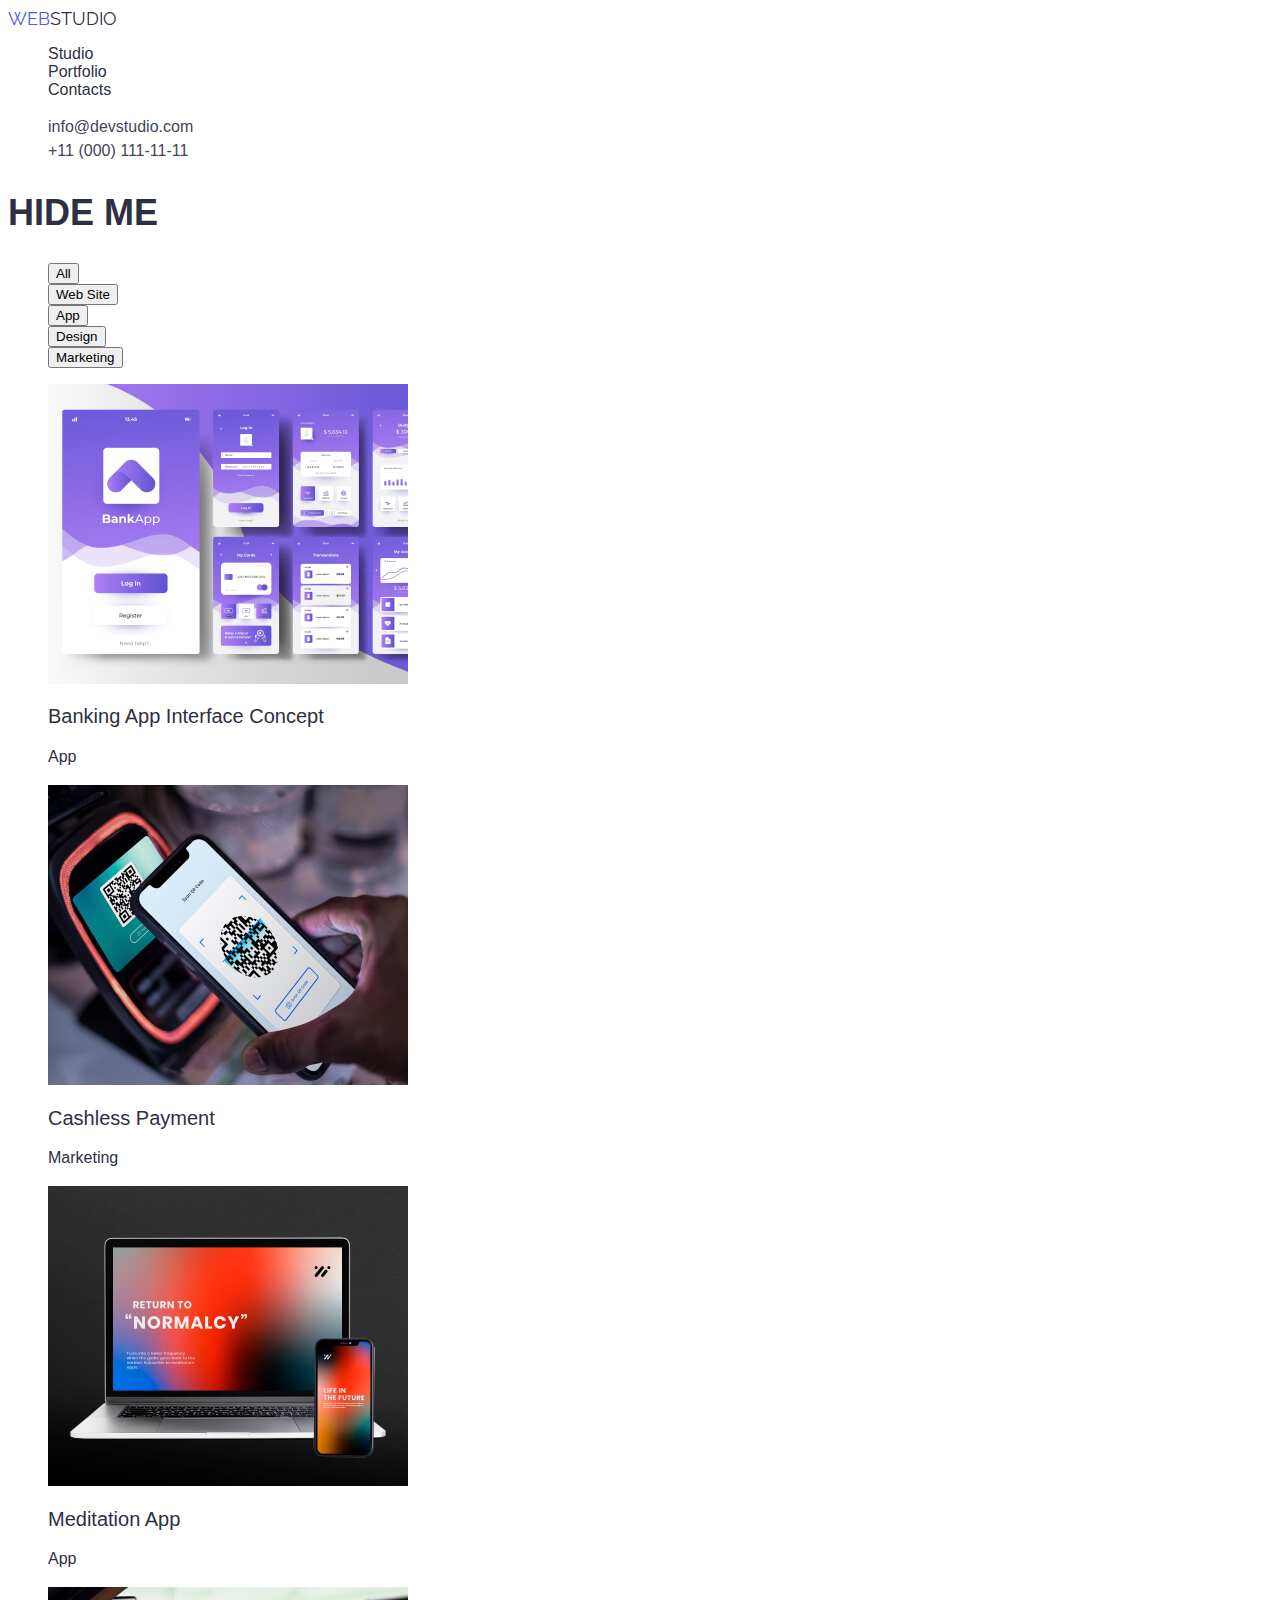
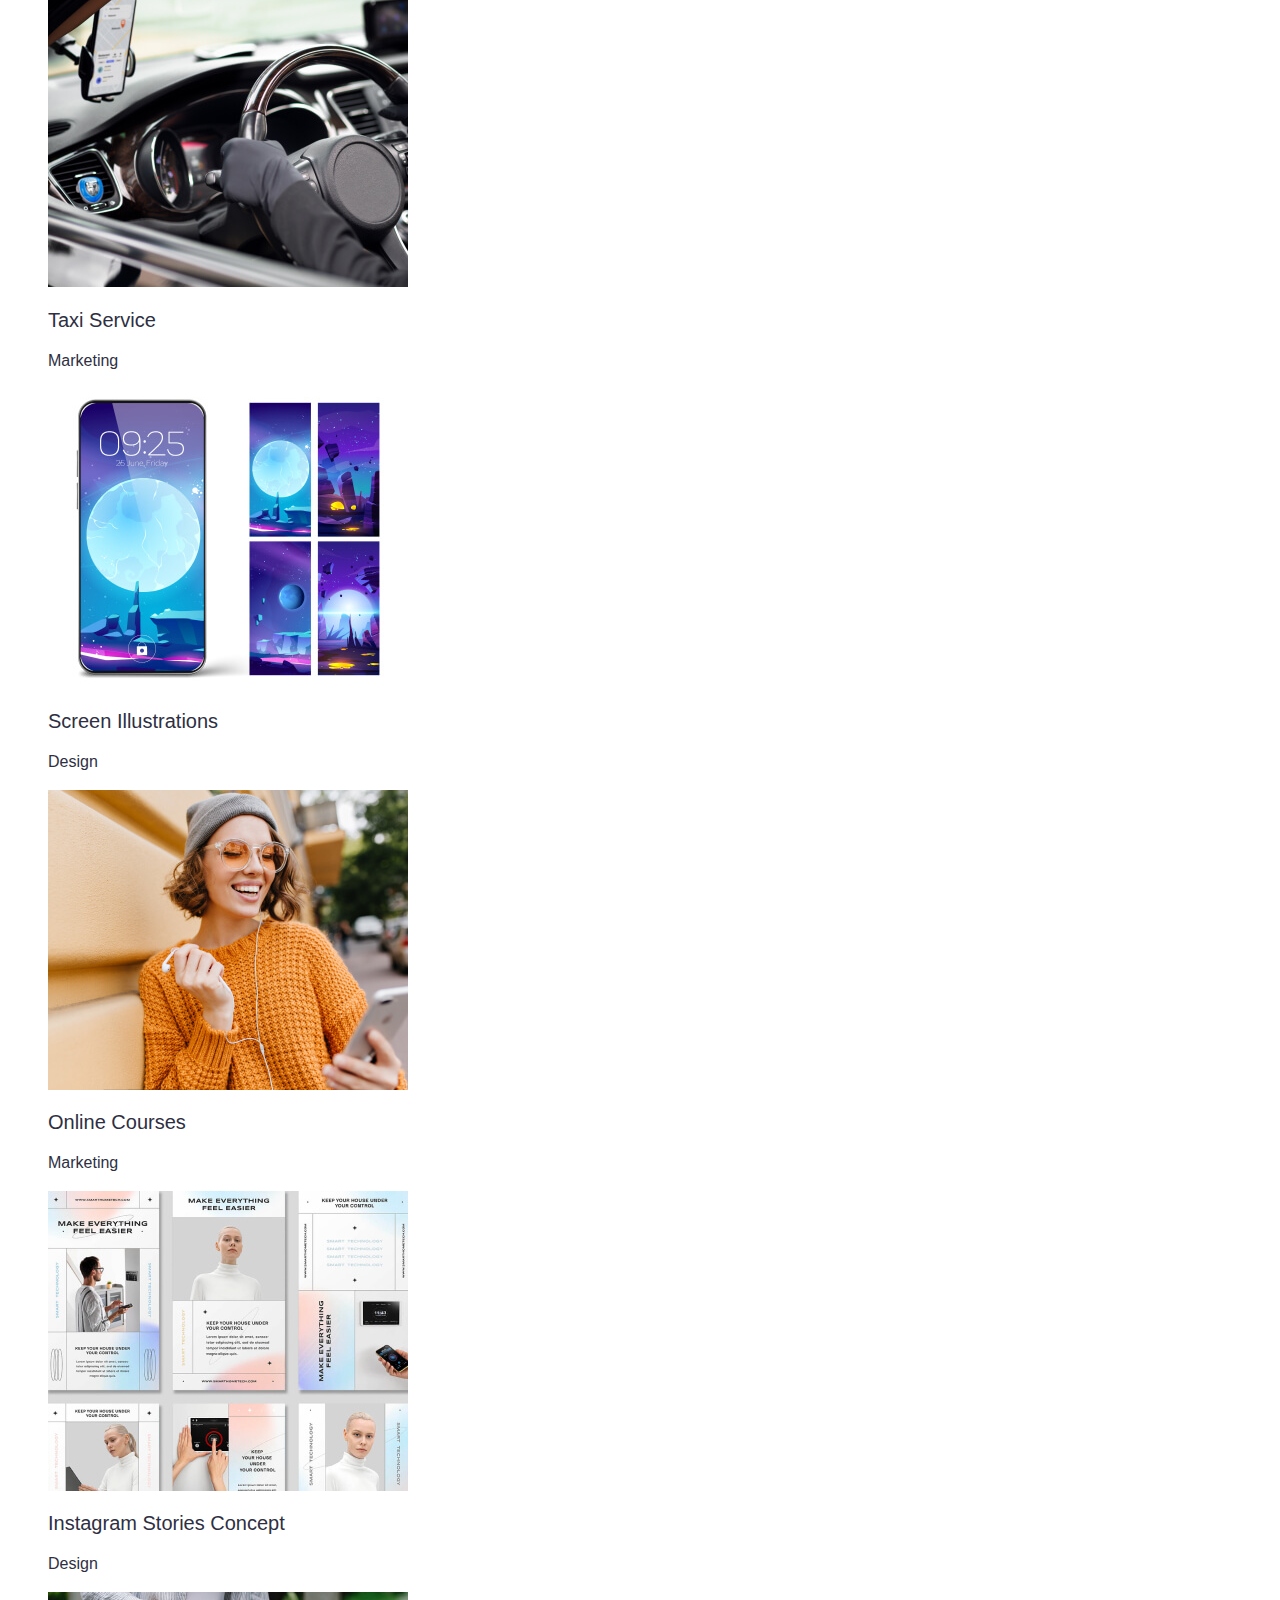
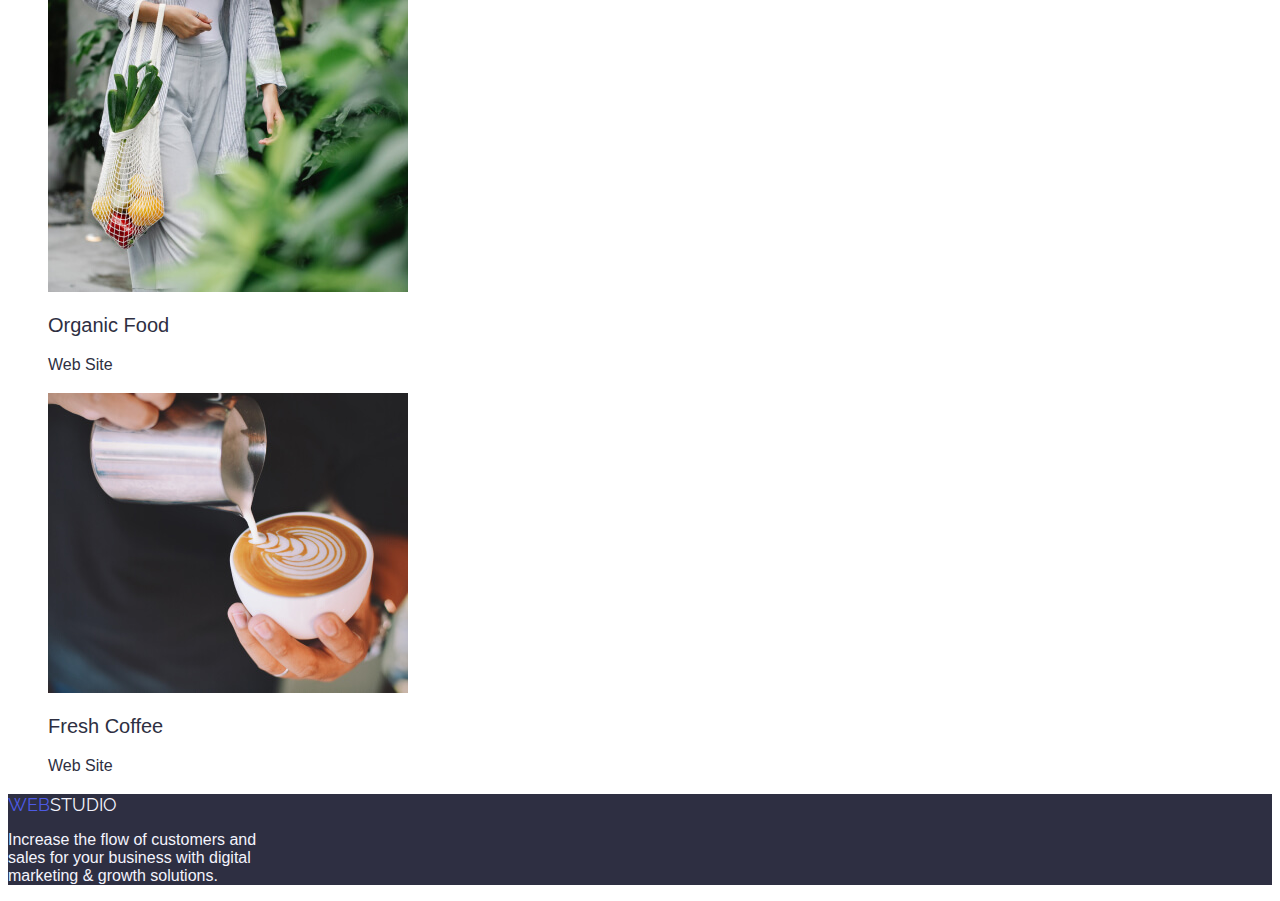
==== portfolio.html @ 780b2836 "markup-and-styles" ====
<!DOCTYPE html>
<html lang="en">
  <head>
    <meta charset="UTF-8" />
    <meta name="viewport" content="width=device-width, initial-scale=1.0" />
    <meta http-equiv="x-ua-compatible" content="ie=edge" />
    <link rel="preconnect" href="https://fonts.googleapis.com" />
    <link rel="preconnect" href="https://fonts.gstatic.com" crossorigin />
    <link
      href="https://fonts.googleapis.com/css2?family=Montserrat:wght@400;700&family=Raleway:wght@800&display=swap"
      rel="stylesheet"
    />
    <link rel="stylesheet" href="./css/styles.css" />
    <title>Web studio</title>
  </head>
  <body>
    <!-- * HEADER SECTION -->
    <header class="page-header">
      <nav class="header-nav">
        <a class="logo dark" href="./index.html">
          <span class="logo-accent">WEB</span>STUDIO
        </a>
        <ul class="nav-list list">
          <li class="nav-item">
            <a href="./index.html" class="nav-link link">Studio</a>
          </li>
          <li class="nav-item">
            <a href="./portfolio.html" class="nav-link link">Portfolio</a>
          </li>
          <li class="nav-item">
            <a href="#" class="nav-link link">Contacts</a>
          </li>
        </ul>
      </nav>
      <address>
        <ul class="contacts-list list">
          <li class="contact-item">
            <a href="mailto:info@devstudio.com">info@devstudio.com</a>
          </li>
          <li class="contact-item">
            <a href="tel:+110001111111">+11 (000) 111-11-11</a>
          </li>
        </ul>
      </address>
    </header>
    <!-- * MAIN SECTION -->
    <main>
      <section class="section-buttons">
        <h2 class="section-title">HIDE ME</h2>
        <ul class="buttons-list list">
          <li class="button-item">
            <button class="button">All</button>
          </li>
          <li class="button-item">
            <button class="button">Web Site</button>
          </li>
          <li class="button-item">
            <button class="button">App</button>
          </li>
          <li class="button-item">
            <button class="button">Design</button>
          </li>
          <li class="button-item">
            <button class="button">Marketing</button>
          </li>
        </ul>
      </section>

      <section class="portfolio">
        <!-- <h2 class="section-title">HIDE ME</h2> -->
        <ul class="portfolio-list list">
          <li>
            <a href="#" class="link">
              <img
                src="./images/portfolio/img-1.jpg"
                alt="Banking App Interface Concept"
                width="360"
                height="300"
              />
              <h2 class="section-subtitle">Banking App Interface Concept</h2>
              <p class="description">App</p>
            </a>
          </li>
          <li>
            <a href="#" class="link">
              <img
                src="./images/portfolio/img-2.jpg"
                alt="Cashless Payment"
                width="360"
                height="300"
              />
              <h2 class="section-subtitle">Cashless Payment</h2>
              <p class="description">Marketing</p>
            </a>
          </li>
          <li>
            <a href="#" class="link">
              <img
                src="./images/portfolio/img-3.jpg"
                alt="Meditation App"
                width="360"
                height="300"
              />
              <h2 class="section-subtitle">Meditation App</h2>
              <p class="description">App</p>
            </a>
          </li>
          <li>
            <a href="#" class="link">
              <img
                src="./images/portfolio/img-4.jpg"
                alt="Taxi Service"
                width="360"
                height="300"
              />
              <h2 class="section-subtitle">Taxi Service</h2>
              <p class="description">Marketing</p>
            </a>
          </li>
          <li>
            <a href="#" class="link">
              <img
                src="./images/portfolio/img-5.jpg"
                alt="Screen Illustrations"
                width="360"
                height="300"
              />
              <h2 class="section-subtitle">Screen Illustrations</h2>
              <p class="description">Design</p>
            </a>
          </li>
          <li>
            <a href="#" class="link">
              <img
                src="./images/portfolio/img-6.jpg"
                alt="Online Courses"
                width="360"
                height="300"
              />
              <h2 class="section-subtitle">Online Courses</h2>
              <p class="description">Marketing</p>
            </a>
          </li>
          <li>
            <a href="#" class="link">
              <img
                src="./images/portfolio/img-7.jpg"
                alt="Instagram Stories Concept"
                width="360"
                height="300"
              />
              <h2 class="section-subtitle">Instagram Stories Concept</h2>
              <p class="description">Design</p>
            </a>
          </li>
          <li>
            <a href="#" class="link">
              <img
                src="./images/portfolio/img-8.jpg"
                alt="Organic Food"
                width="360"
                height="300"
              />
              <h2 class="section-subtitle">Organic Food</h2>
              <p class="description">Web Site</p>
            </a>
          </li>
          <li>
            <a href="#" class="link">
              <img
                src="./images/portfolio/img-9.jpg"
                alt="Fresh Coffee"
                width="360"
                height="300"
              />
              <h2 class="section-subtitle">Fresh Coffee</h2>
              <p class="description">Web Site</p>
            </a>
          </li>
        </ul>
      </section>
    </main>
    <!-- * FOOTER SECTION -->
    <footer class="footer">
      <a href="./index.html" class="logo light">
        <span class="logo-accent">WEB</span>STUDIO
      </a>
      <p class="footer-description">
        Increase the flow of customers and sales for your business with digital
        marketing & growth solutions.
      </p>
    </footer>
  </body>
</html>
---- css/styles.css ----
/** Logo color #4D5AE5 + #2E2F42*/

:root {
  --page-color: #ffffff;
  --main-text: #2e2f42;
  --light-text: #f4f4fd;
  --logo-accent: #4d5ae5;
  --address-color: #434455;
  --description-size: 16px;
  --description-height: 24px;
  --description-spacing: 1.5; /* 24/16 */
}

/** COMMON */
body {
  font-family: Roboto, sans-serif;
  color: var(--main-text);
}

.list {
  list-style: none;
}

.link {
  text-decoration: none;
  color: var(--main-text);
}

.description {
  font-weight: 400;
  font-size: var(--description-size);
  line-height: var(--description-height);
  letter-spacing: var(--description-spacing);
}

.section-title {
  font-size: 36px;
  line-height: 40px;
}

.section-subtitle {
  font-size: 20px;
  font-weight: 500;
  line-height: 24px;
  letter-spacing: var(--description-spacing);
}
/** HEADER */
.page-header {
  justify-content: center;
  align-items: center;
}

/** --Logo */
.logo {
  font-family: Raleway, sans-serif;
  font-size: 18px;
  line-height: 21px;
  text-decoration: none;
}
.logo-accent {
  color: var(--logo-accent);
}

.light {
  color: var(--light-text);
}

.dark {
  color: var(--main-text);
}

/** NAVIGATION */

.nav-link {
  font-weight: 500;
  /* text-decoration: none; */
  color: var(--main-text);
}

.contact-item > a {
  font-size: var(--description-size);
  line-height: var(--description-height);
  font-style: normal;
  font-weight: 400;
  text-decoration: none;
  color: var(--address-color);
}

/** MAIN */

.main-section {
}

/** HERO */
.hero {
  background: var(--main-text);
  color: #ffffff;
}

/** FEATURES */

/** SOLUTIONS */

/** TEAM */

/** FOOTER */
.footer {
  background: var(--main-text);
  color: var(--light-text);
}

.footer-description {
  width: 264px;
}

/** PORTFOLIO */
/** MAIN */
/** SECTION */

.section-buttons {
  /* margin: 96px 427px 72px 427px; */
}
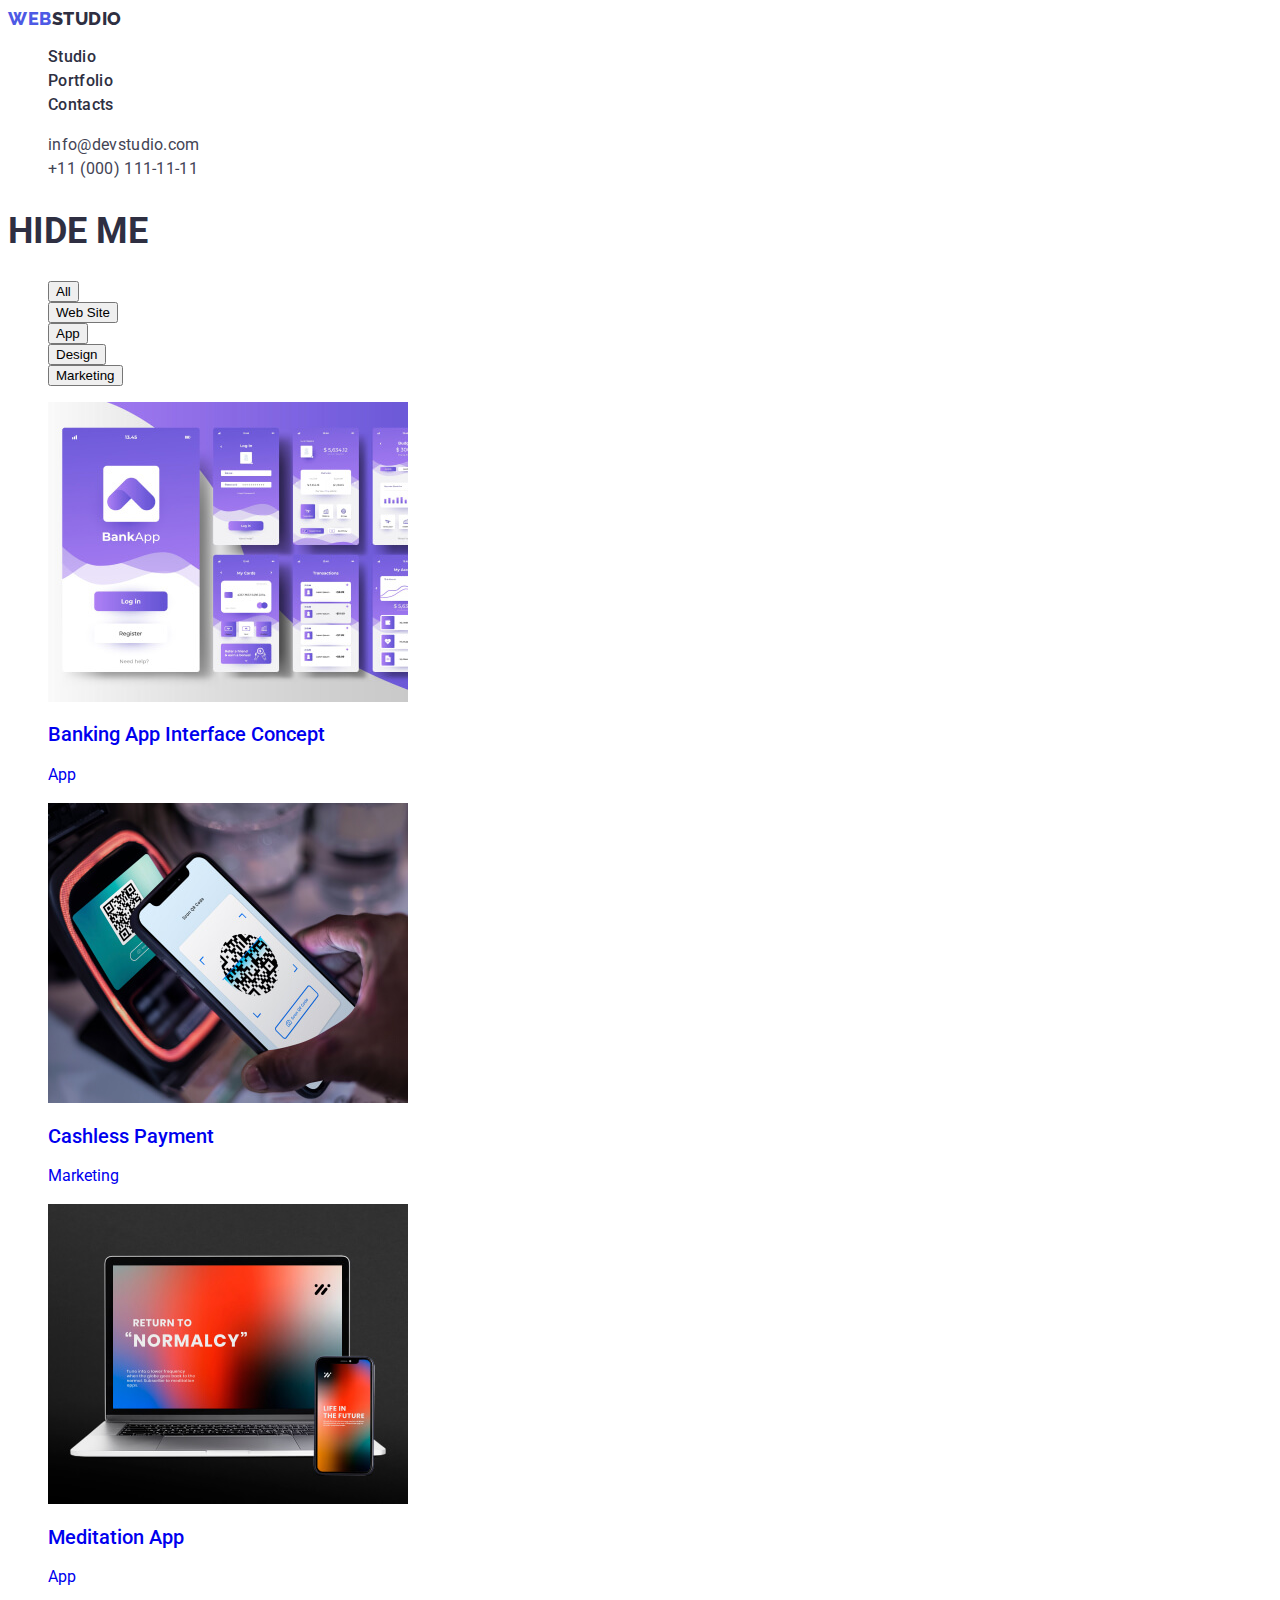
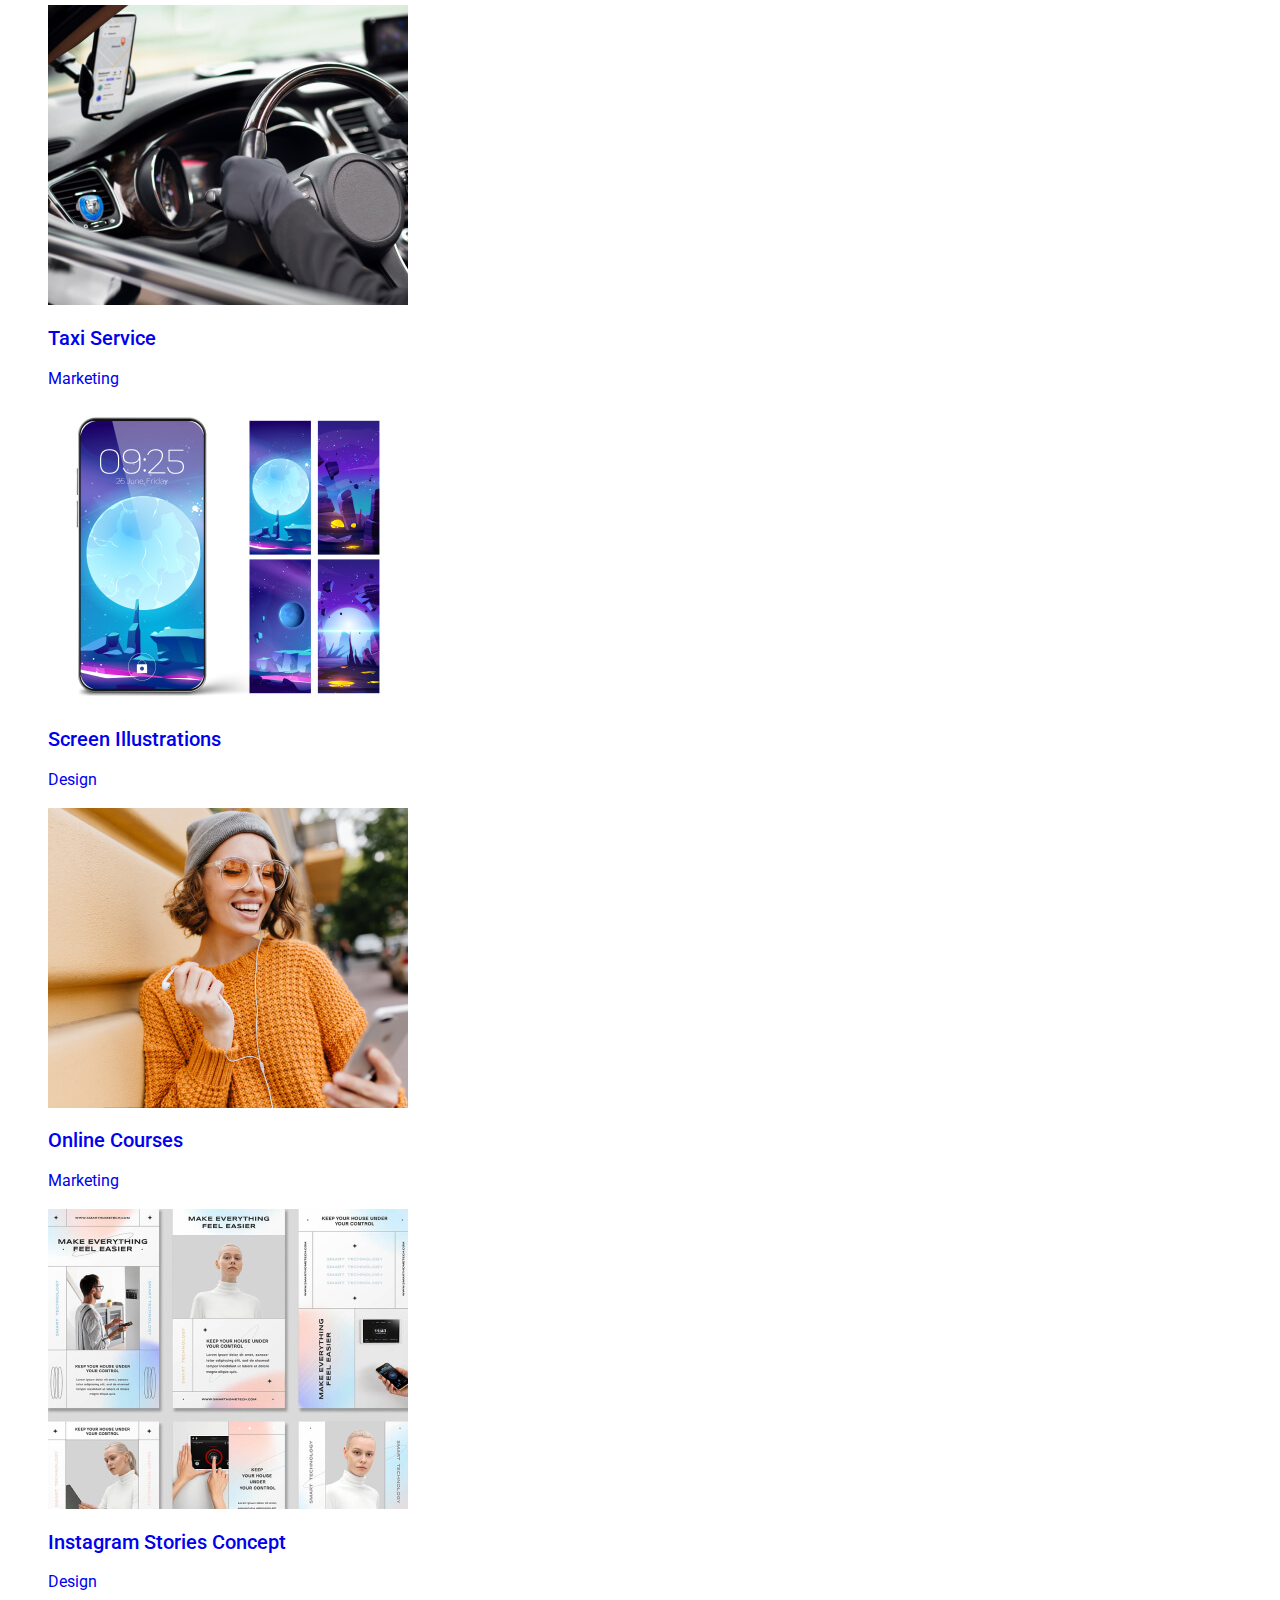
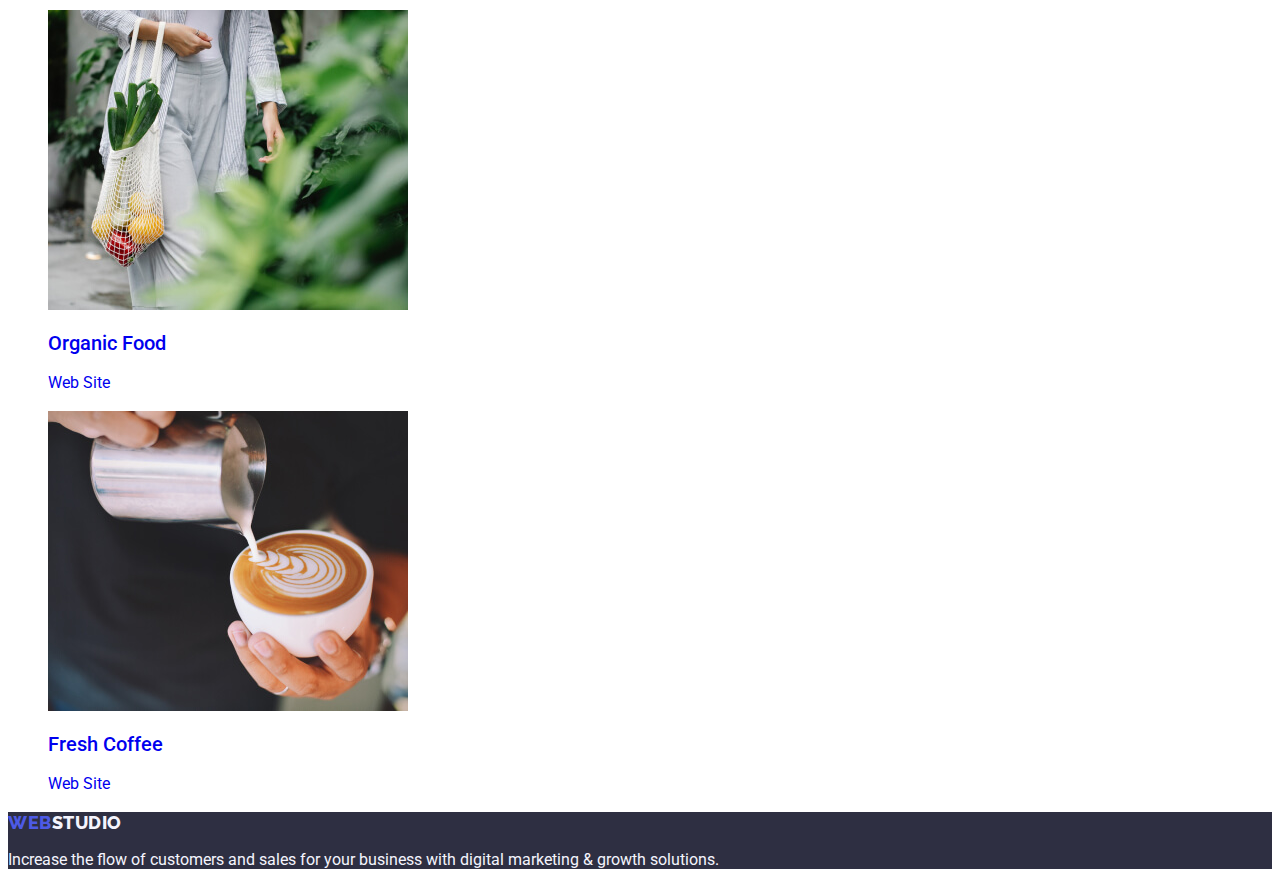
==== commit f7481163: "headers-fixes" ====
--- a/portfolio.html
+++ b/portfolio.html
@@ -10,6 +10,10 @@
       href="https://fonts.googleapis.com/css2?family=Montserrat:wght@400;700&family=Raleway:wght@800&display=swap"
       rel="stylesheet"
     />
+    <link
+      href="https://fonts.googleapis.com/css2?family=Roboto:wght@400;500;700&display=swap"
+      rel="stylesheet"
+    />
     <link rel="stylesheet" href="./css/styles.css" />
     <title>Web studio</title>
   </head>
@@ -17,8 +21,8 @@
     <!-- * HEADER SECTION -->
     <header class="page-header">
       <nav class="header-nav">
-        <a class="logo dark" href="./index.html">
-          <span class="logo-accent">WEB</span>STUDIO
+        <a class="logo link" href="./index.html">
+          WEB<span class="dark">STUDIO</span>
         </a>
         <ul class="nav-list list">
           <li class="nav-item">
@@ -28,11 +32,11 @@
             <a href="./portfolio.html" class="nav-link link">Portfolio</a>
           </li>
           <li class="nav-item">
-            <a href="#" class="nav-link link">Contacts</a>
+            <a href="" class="nav-link link">Contacts</a>
           </li>
         </ul>
       </nav>
-      <address>
+      <address class="address">
         <ul class="contacts-list list">
           <li class="contact-item">
             <a href="mailto:info@devstudio.com">info@devstudio.com</a>
@@ -182,8 +186,8 @@
     </main>
     <!-- * FOOTER SECTION -->
     <footer class="footer">
-      <a href="./index.html" class="logo light">
-        <span class="logo-accent">WEB</span>STUDIO
+      <a href="./index.html" class="logo link">
+        WEB<span class="light">STUDIO</span>
       </a>
       <p class="footer-description">
         Increase the flow of customers and sales for your business with digital
--- a/css/styles.css
+++ b/css/styles.css
@@ -14,6 +14,8 @@
 /** COMMON */
 body {
   font-family: Roboto, sans-serif;
+  color: #434455;
+  background-color: #ffffff;
   color: var(--main-text);
 }
 
@@ -23,7 +25,7 @@
 
 .link {
   text-decoration: none;
-  color: var(--main-text);
+  /* color: var(--main-text); */
 }
 
 .description {
@@ -39,40 +41,42 @@
 }
 
 .section-subtitle {
+  font-weight: 500;
   font-size: 20px;
-  font-weight: 500;
   line-height: 24px;
   letter-spacing: var(--description-spacing);
 }
 /** HEADER */
-.page-header {
-  justify-content: center;
-  align-items: center;
-}
 
 /** --Logo */
 .logo {
   font-family: Raleway, sans-serif;
+  font-weight: 800;
   font-size: 18px;
-  line-height: 21px;
+  line-height: 1.17; /* 21/18 */
+  letter-spacing: 0.03em;
   text-decoration: none;
+  text-transform: uppercase;
+  color: var(--logo-accent);
 }
 .logo-accent {
   color: var(--logo-accent);
+}
+
+.dark {
+  color: var(--main-text);
 }
 
 .light {
   color: var(--light-text);
 }
 
-.dark {
-  color: var(--main-text);
-}
-
 /** NAVIGATION */
 
 .nav-link {
   font-weight: 500;
+  line-height: 1.5;
+  letter-spacing: 0.02em;
   /* text-decoration: none; */
   color: var(--main-text);
 }
@@ -80,10 +84,14 @@
 .contact-item > a {
   font-size: var(--description-size);
   line-height: var(--description-height);
-  font-style: normal;
+  letter-spacing: 0.02em;
   font-weight: 400;
   text-decoration: none;
   color: var(--address-color);
+}
+
+.address {
+  font-style: normal;
 }
 
 /** MAIN */
@@ -106,11 +114,12 @@
 /** FOOTER */
 .footer {
   background: var(--main-text);
-  color: var(--light-text);
+  /* color: var(--light-text); */
 }
 
 .footer-description {
-  width: 264px;
+  /* width: 264px; */
+  color: #f4f4fd;
 }
 
 /** PORTFOLIO */
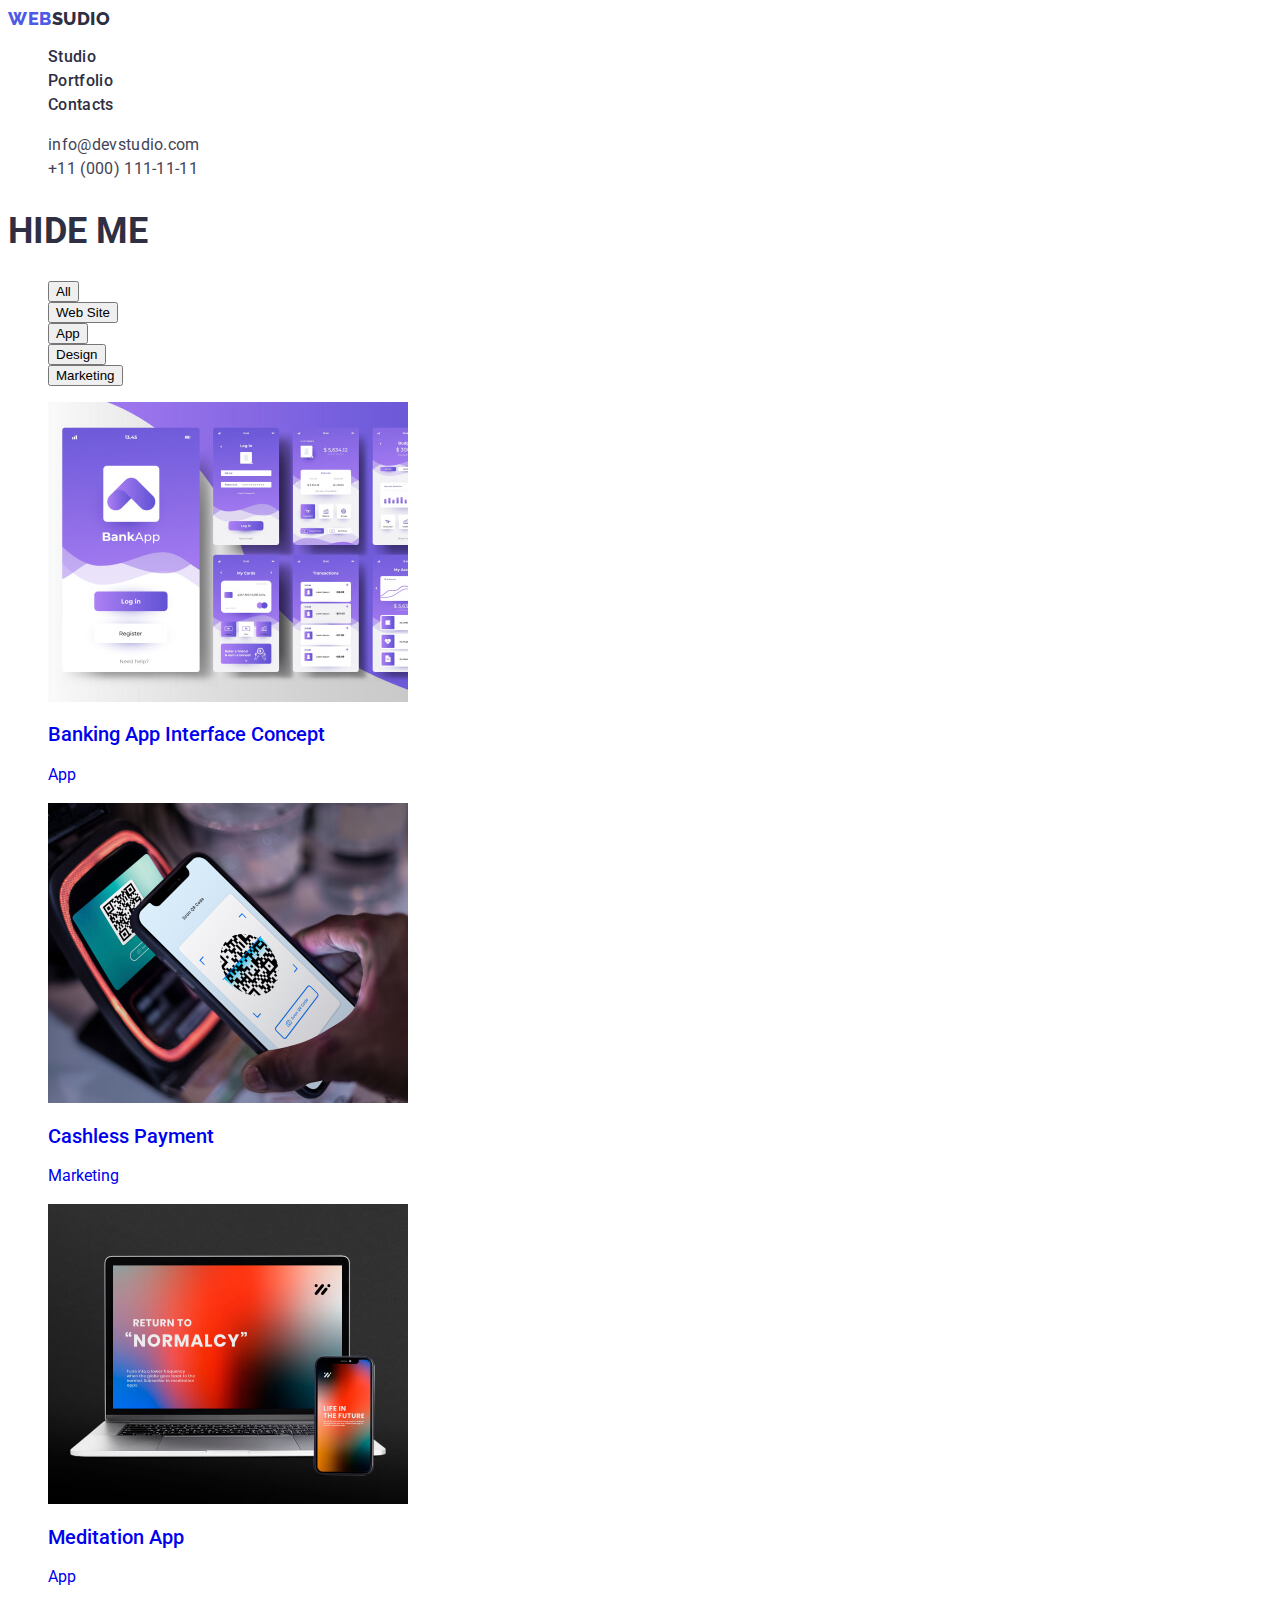
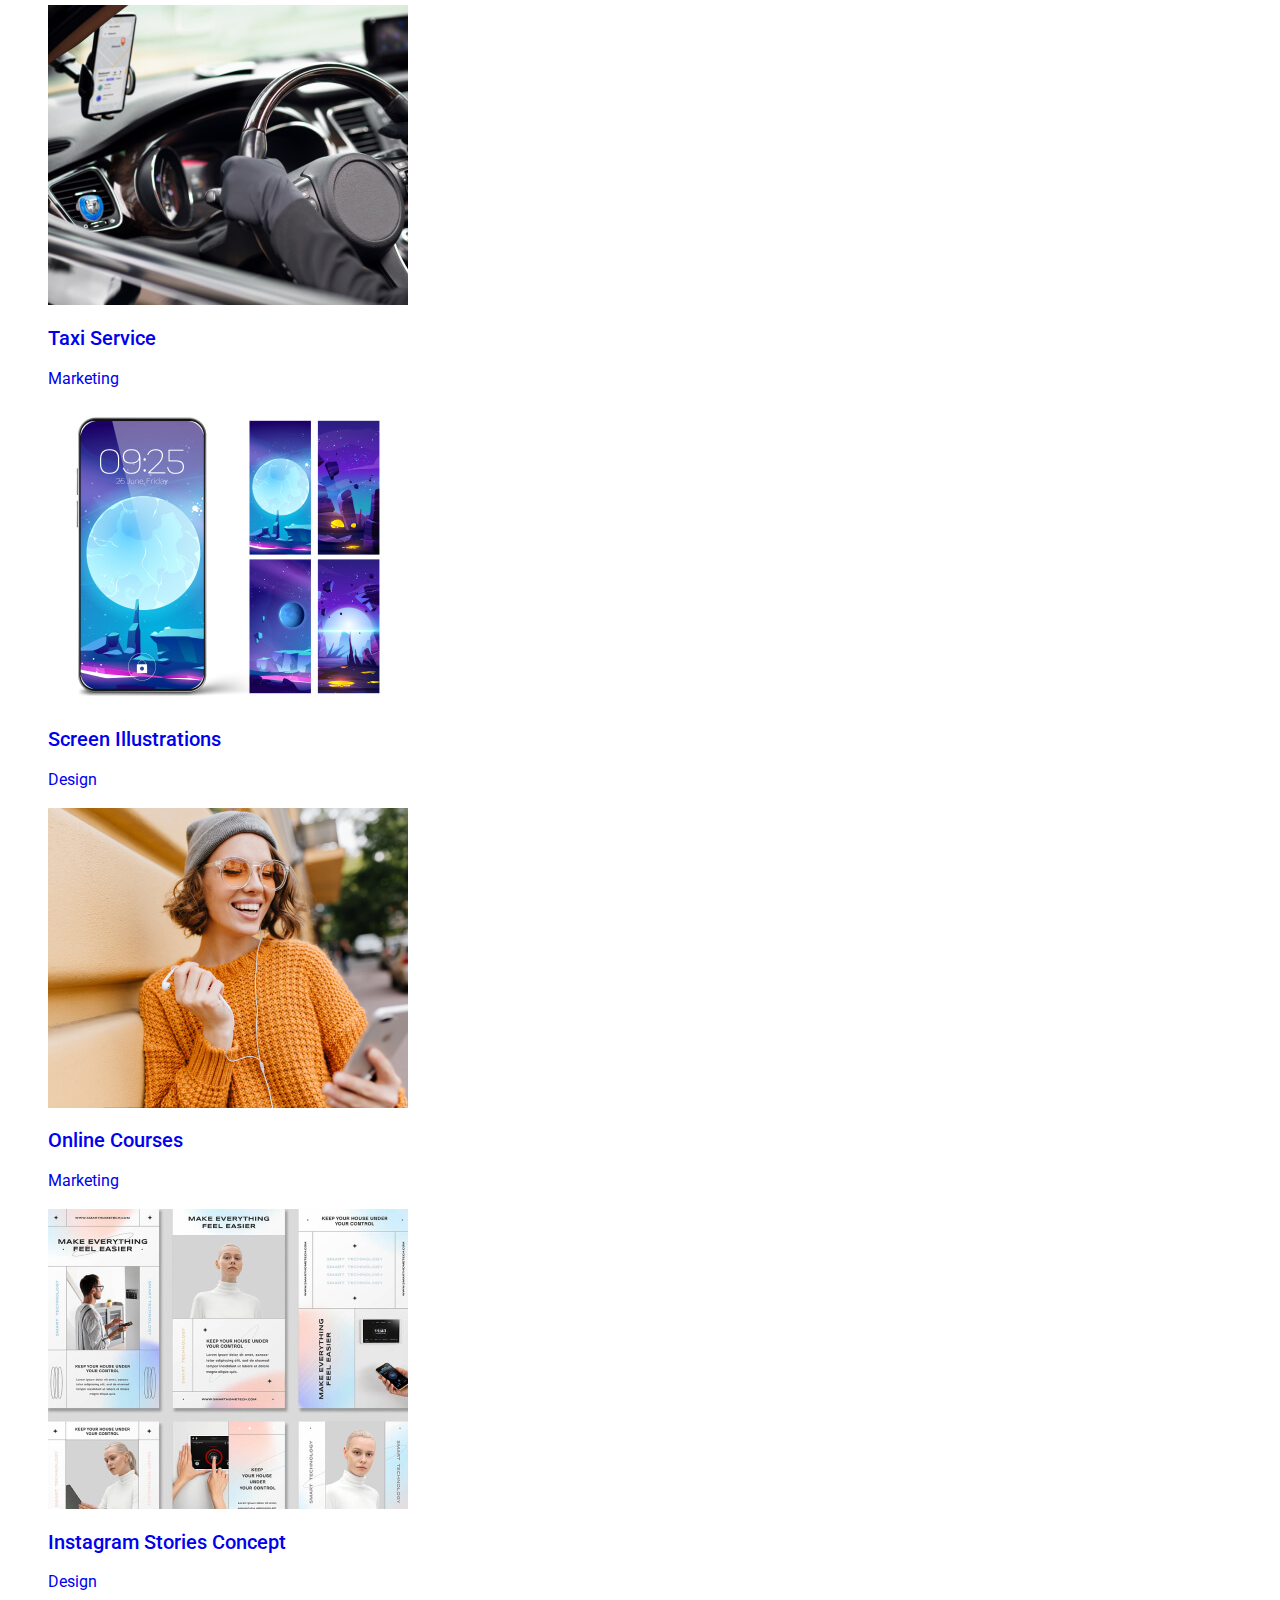
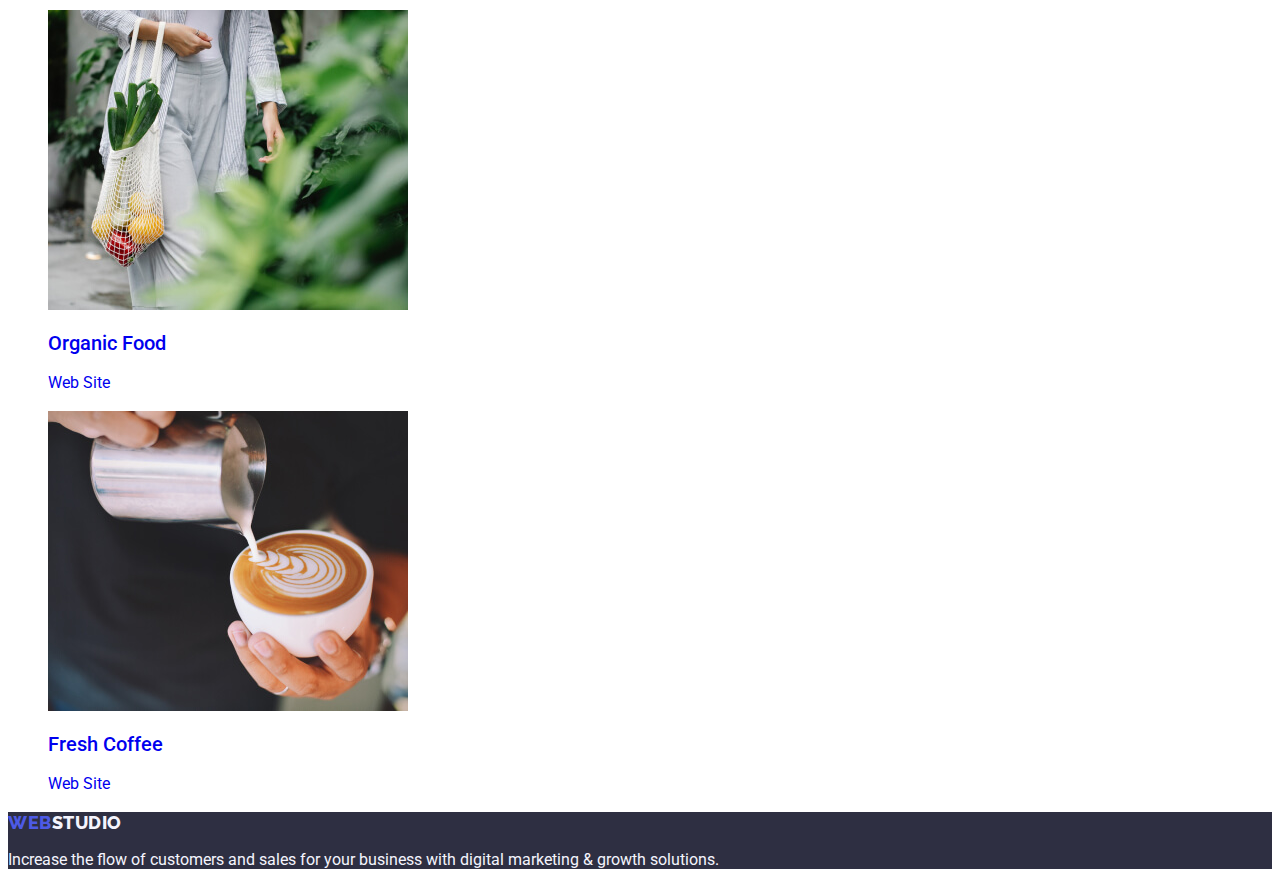
==== commit dbf3e2fd: "test" ====
--- a/portfolio.html
+++ b/portfolio.html
@@ -22,7 +22,7 @@
     <header class="page-header">
       <nav class="header-nav">
         <a class="logo link" href="./index.html">
-          WEB<span class="dark">STUDIO</span>
+          WEB<span class="dark">Sudio</span>
         </a>
         <ul class="nav-list list">
           <li class="nav-item">
@@ -39,10 +39,12 @@
       <address class="address">
         <ul class="contacts-list list">
           <li class="contact-item">
-            <a href="mailto:info@devstudio.com">info@devstudio.com</a>
+            <a href="mailto:info@devstudio.com" class="link"
+              >info@devstudio.com</a
+            >
           </li>
           <li class="contact-item">
-            <a href="tel:+110001111111">+11 (000) 111-11-11</a>
+            <a href="tel:+110001111111" class="link">+11 (000) 111-11-11</a>
           </li>
         </ul>
       </address>
@@ -187,7 +189,7 @@
     <!-- * FOOTER SECTION -->
     <footer class="footer">
       <a href="./index.html" class="logo link">
-        WEB<span class="light">STUDIO</span>
+        WEB<span class="light">Studio</span>
       </a>
       <p class="footer-description">
         Increase the flow of customers and sales for your business with digital
--- a/css/styles.css
+++ b/css/styles.css
@@ -5,16 +5,16 @@
   --main-text: #2e2f42;
   --light-text: #f4f4fd;
   --logo-accent: #4d5ae5;
-  --address-color: #434455;
+  --main-color: #434455;
   --description-size: 16px;
   --description-height: 24px;
-  --description-spacing: 1.5; /* 24/16 */
+  --description-spacing: 1.5;
 }
 
 /** COMMON */
 body {
   font-family: Roboto, sans-serif;
-  color: #434455;
+  color: var(--main-color);
   background-color: #ffffff;
   color: var(--main-text);
 }
@@ -25,7 +25,6 @@
 
 .link {
   text-decoration: none;
-  /* color: var(--main-text); */
 }
 
 .description {
@@ -53,7 +52,7 @@
   font-family: Raleway, sans-serif;
   font-weight: 800;
   font-size: 18px;
-  line-height: 1.17; /* 21/18 */
+  line-height: 1.17;
   letter-spacing: 0.03em;
   text-decoration: none;
   text-transform: uppercase;
@@ -77,7 +76,6 @@
   font-weight: 500;
   line-height: 1.5;
   letter-spacing: 0.02em;
-  /* text-decoration: none; */
   color: var(--main-text);
 }
 
@@ -87,7 +85,7 @@
   letter-spacing: 0.02em;
   font-weight: 400;
   text-decoration: none;
-  color: var(--address-color);
+  color: var(--main-color);
 }
 
 .address {
@@ -95,9 +93,6 @@
 }
 
 /** MAIN */
-
-.main-section {
-}
 
 /** HERO */
 .hero {
@@ -114,18 +109,12 @@
 /** FOOTER */
 .footer {
   background: var(--main-text);
-  /* color: var(--light-text); */
 }
 
 .footer-description {
-  /* width: 264px; */
   color: #f4f4fd;
 }
 
 /** PORTFOLIO */
 /** MAIN */
 /** SECTION */
-
-.section-buttons {
-  /* margin: 96px 427px 72px 427px; */
-}
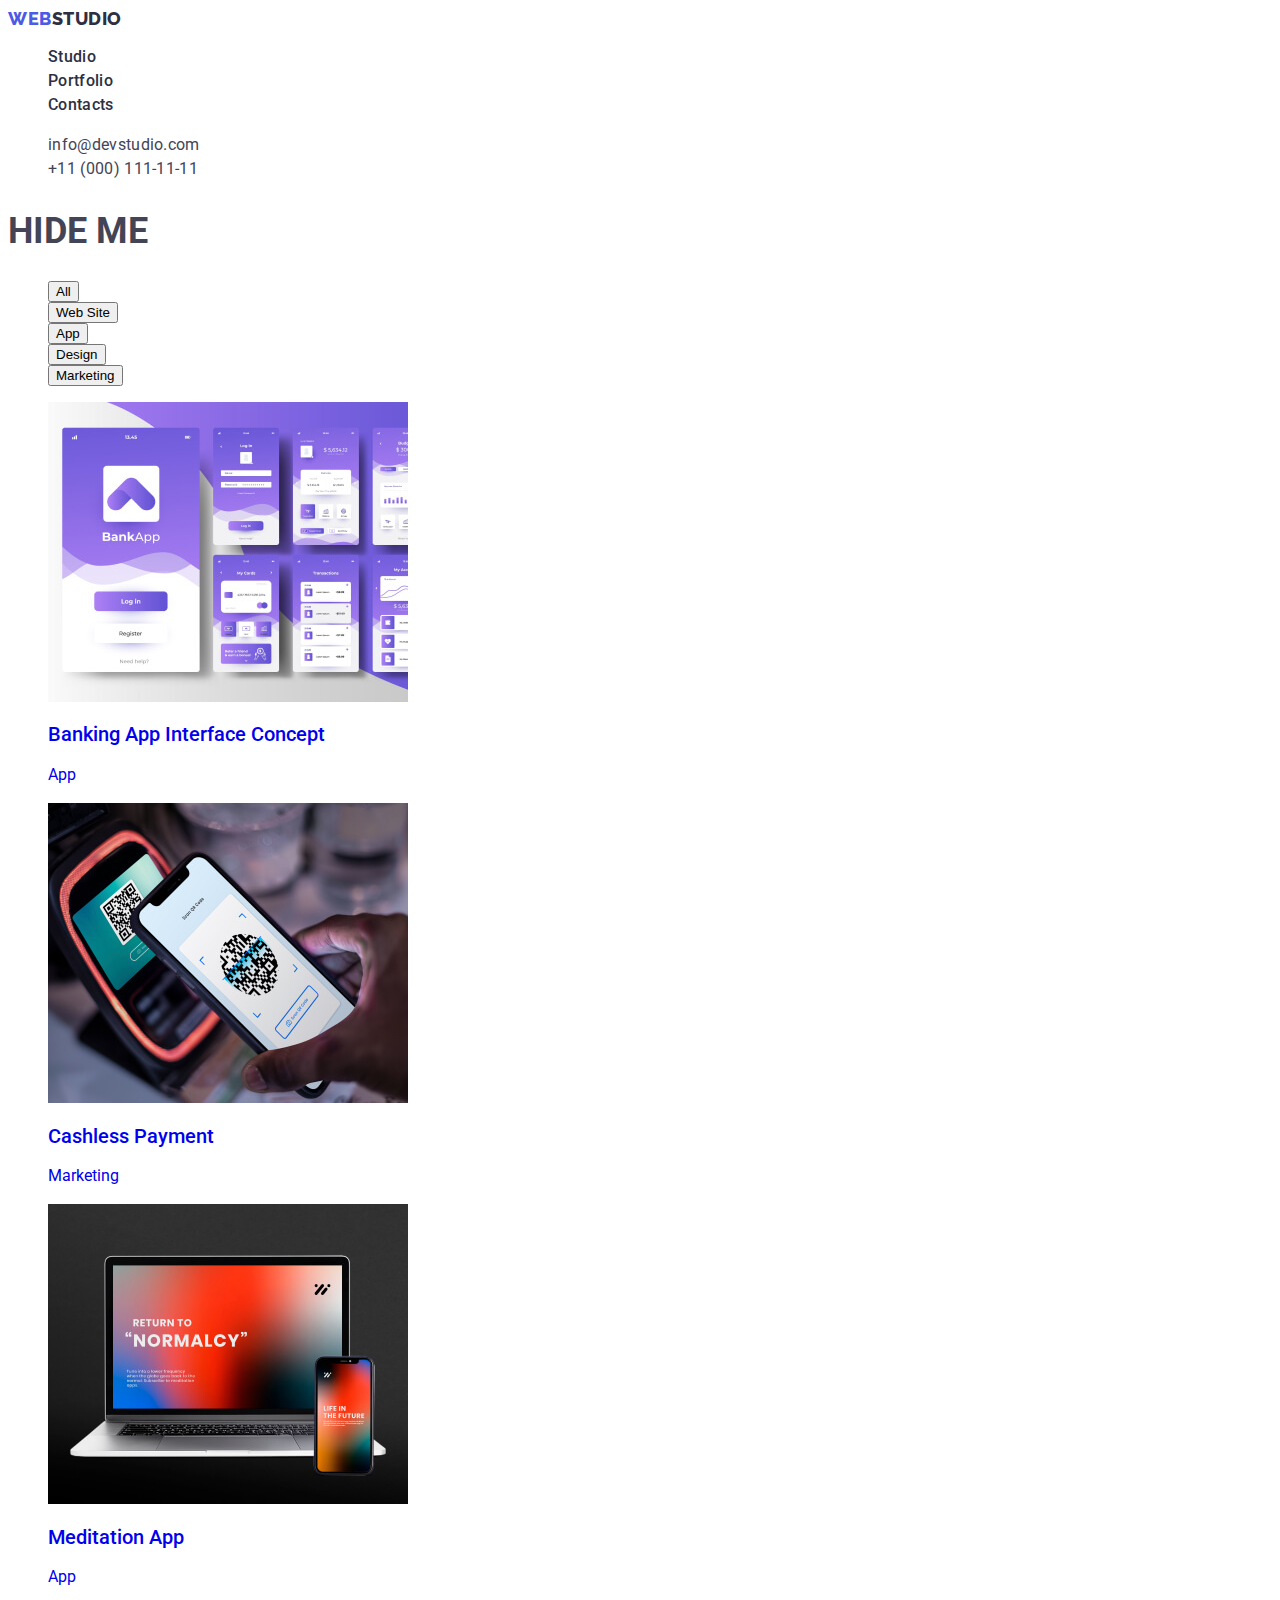
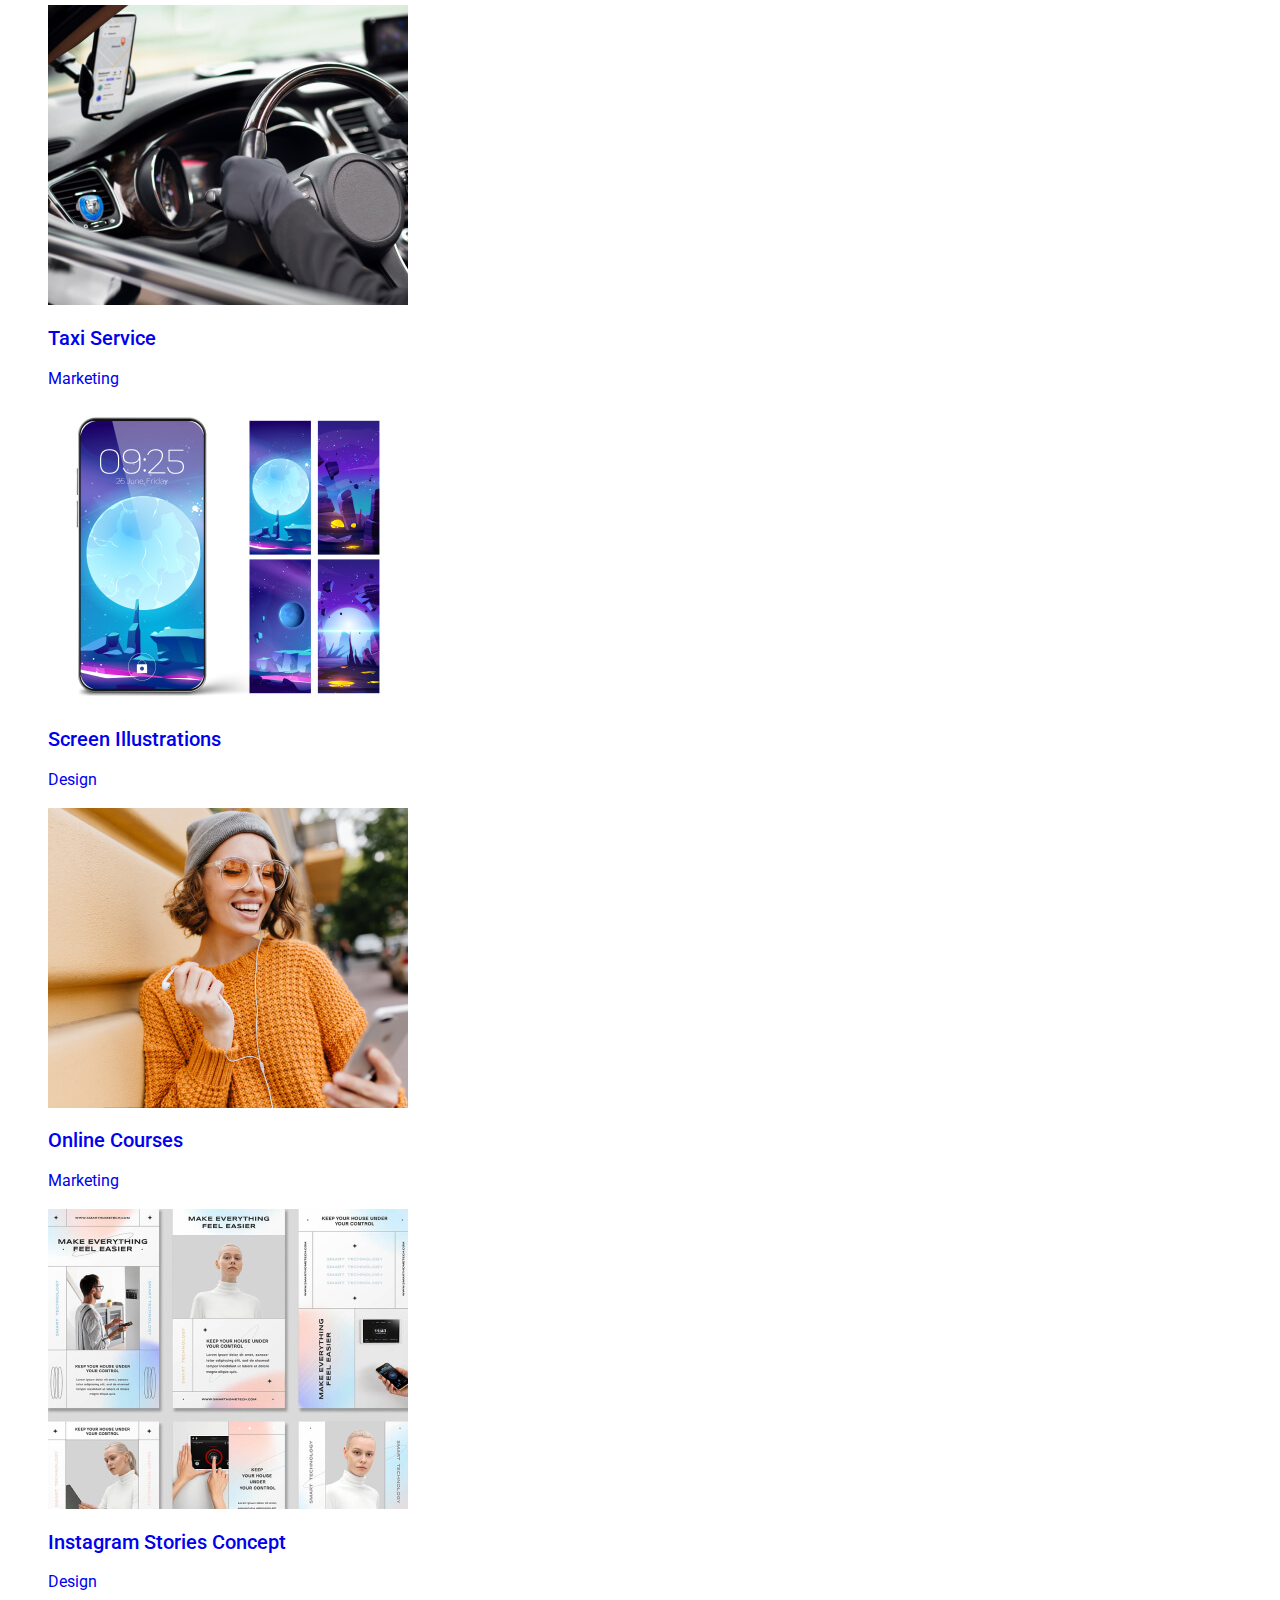
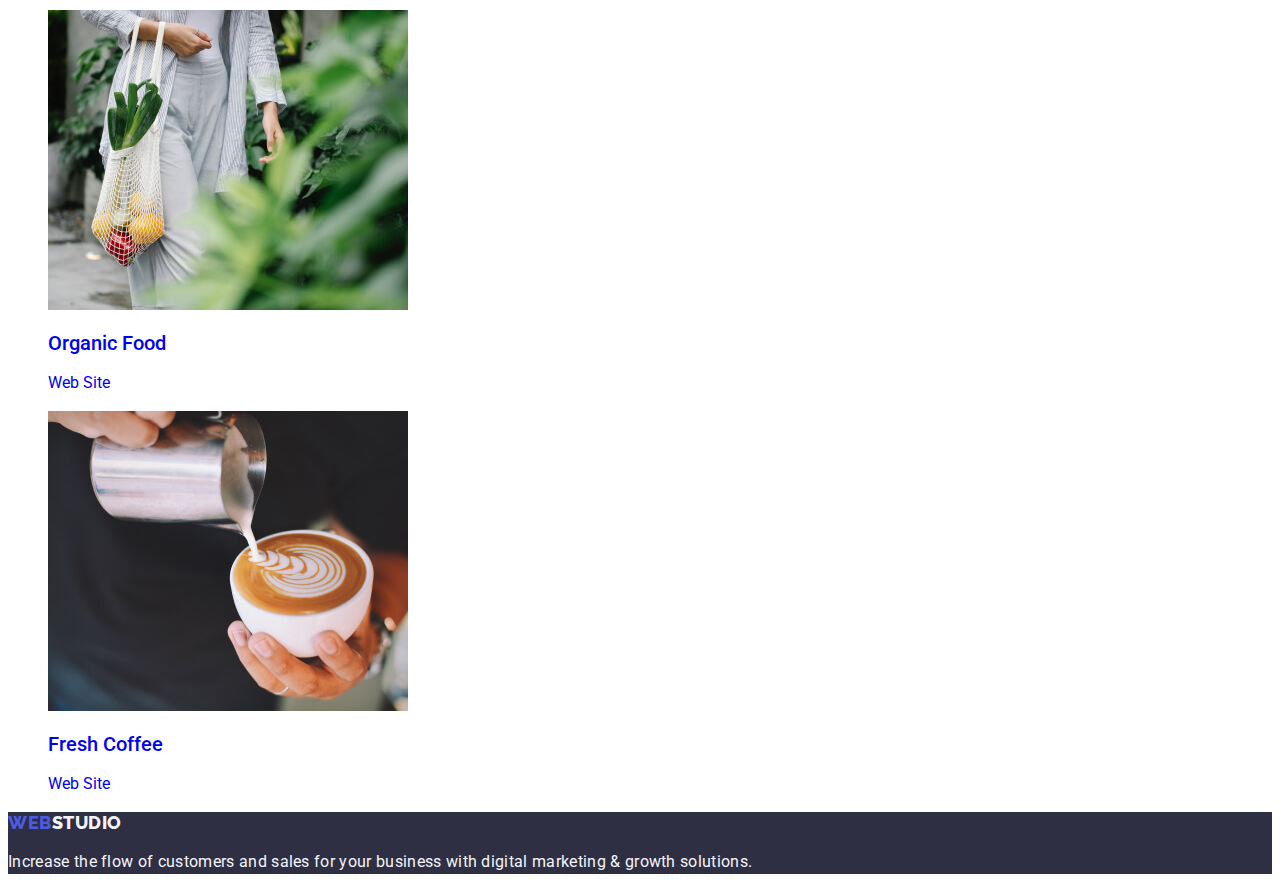
==== commit e5b89ce3: "header-footer-final" ====
--- a/portfolio.html
+++ b/portfolio.html
@@ -22,7 +22,7 @@
     <header class="page-header">
       <nav class="header-nav">
         <a class="logo link" href="./index.html">
-          WEB<span class="dark">Sudio</span>
+          WEB<span class="dark">Studio</span>
         </a>
         <ul class="nav-list list">
           <li class="nav-item">
--- a/css/styles.css
+++ b/css/styles.css
@@ -6,6 +6,7 @@
   --light-text: #f4f4fd;
   --logo-accent: #4d5ae5;
   --main-color: #434455;
+  --hover-color: #404bbf;
   --description-size: 16px;
   --description-height: 24px;
   --description-spacing: 1.5;
@@ -16,7 +17,6 @@
   font-family: Roboto, sans-serif;
   color: var(--main-color);
   background-color: #ffffff;
-  color: var(--main-text);
 }
 
 .list {
@@ -79,6 +79,13 @@
   color: var(--main-text);
 }
 
+.nav-link:hover,
+.nav-link:focus,
+.contact-item > a:hover,
+.contact-item > a:focus {
+  color: var(--hover-color);
+}
+
 .contact-item > a {
   font-size: var(--description-size);
   line-height: var(--description-height);
@@ -113,6 +120,8 @@
 
 .footer-description {
   color: #f4f4fd;
+  line-height: var(--description-height);
+  letter-spacing: 0.02em;
 }
 
 /** PORTFOLIO */
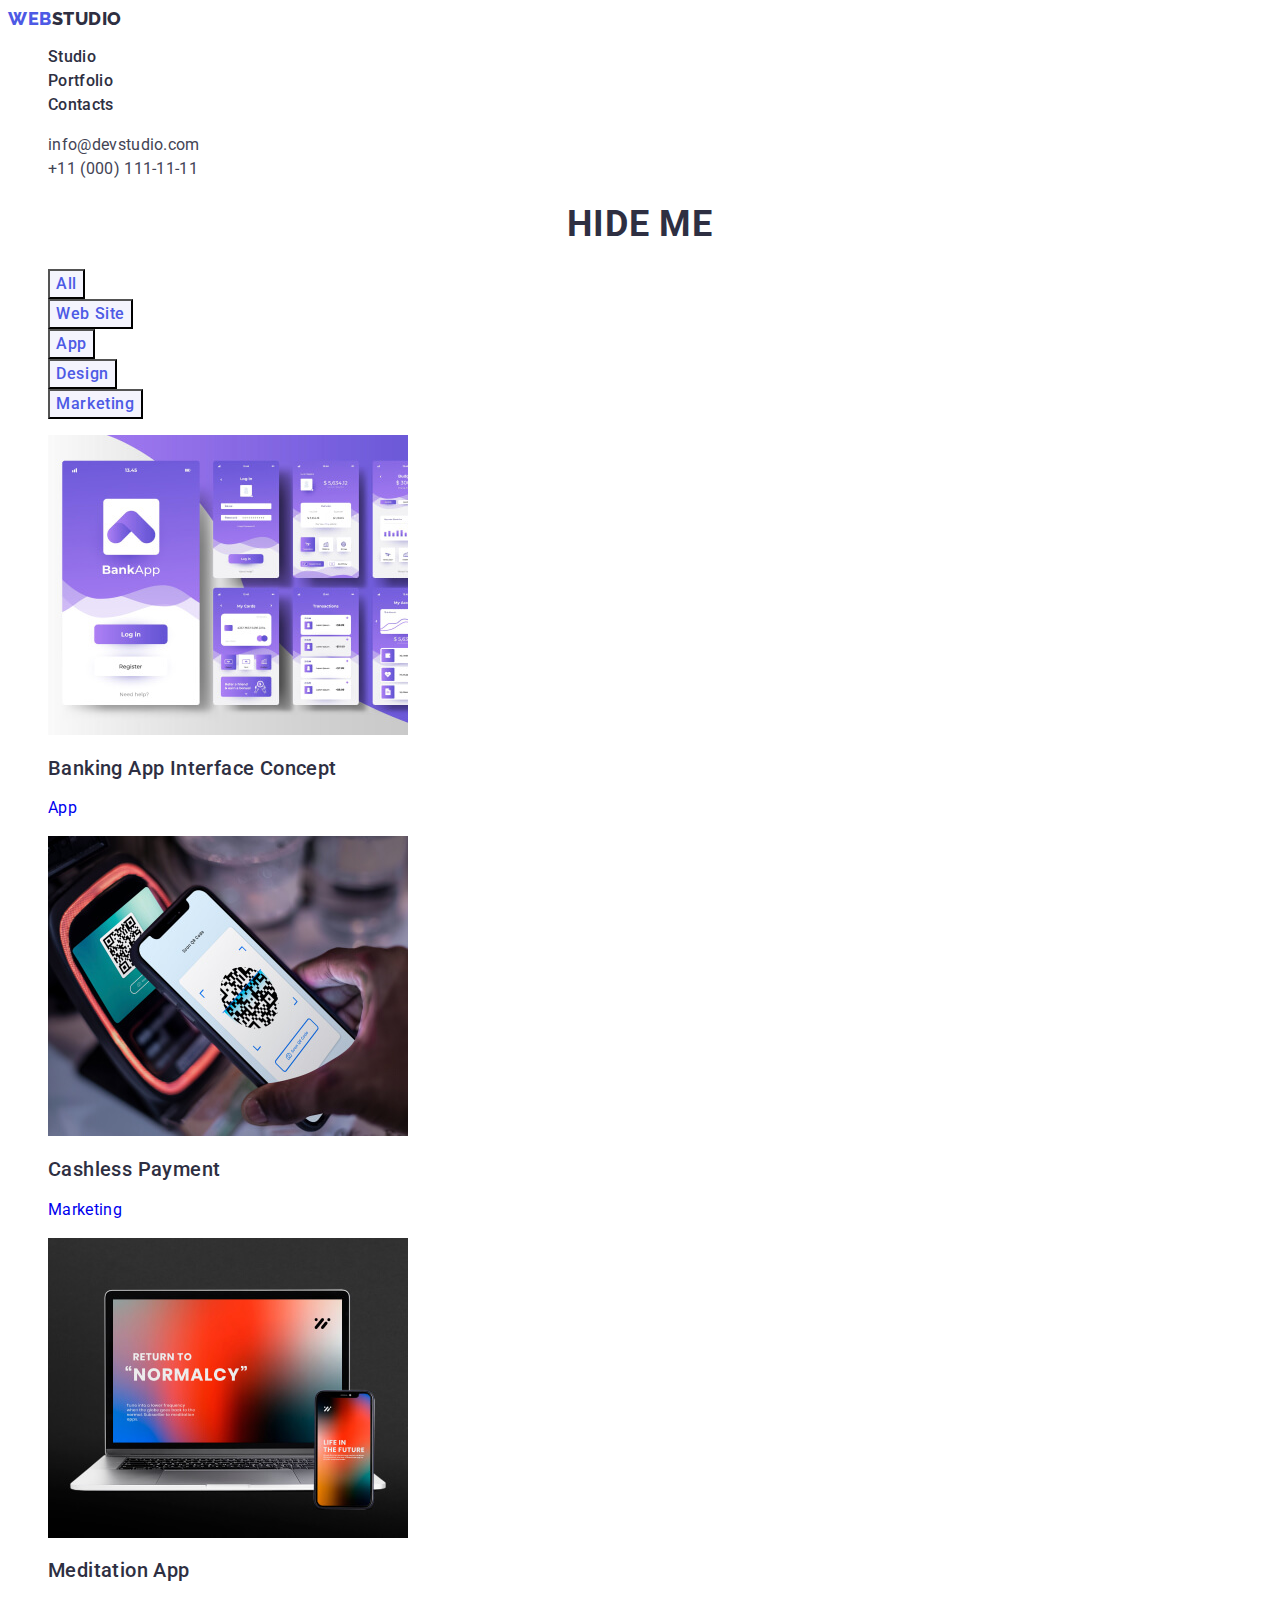
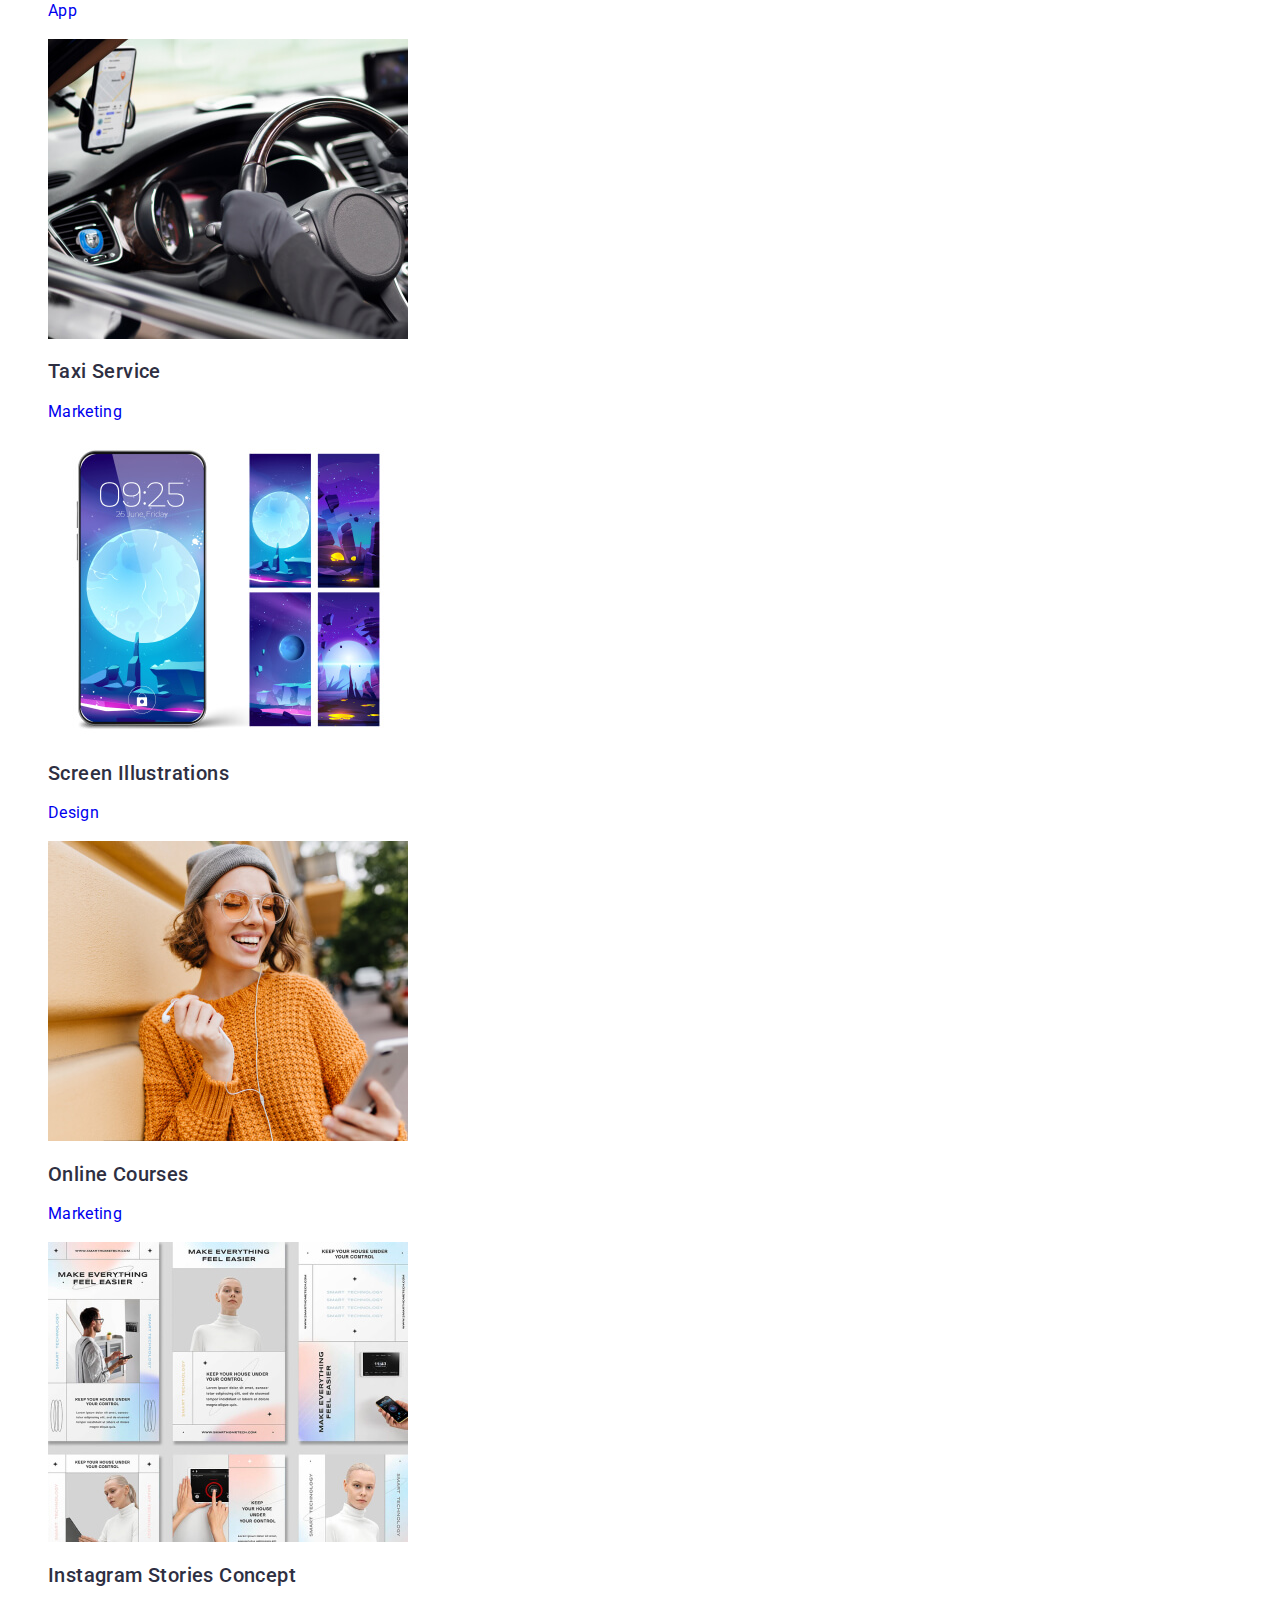
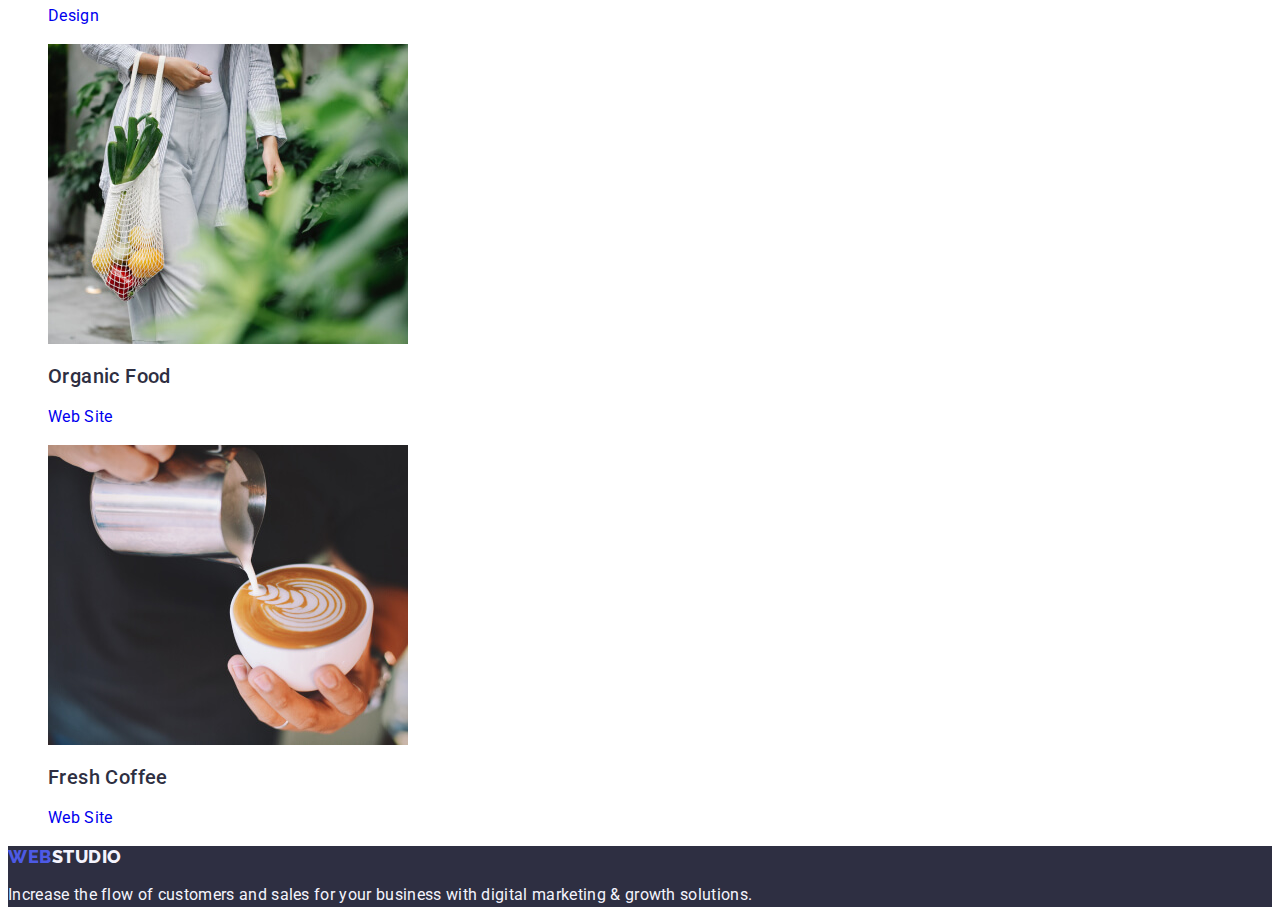
==== commit 3aee85f3: "portfolio fixes" ====
--- a/portfolio.html
+++ b/portfolio.html
@@ -51,28 +51,27 @@
     </header>
     <!-- * MAIN SECTION -->
     <main>
-      <section class="section-buttons">
-        <h2 class="section-title">HIDE ME</h2>
+      <section class="portfolio">
+        <h1 class="section-title">HIDE ME</h1>
         <ul class="buttons-list list">
           <li class="button-item">
-            <button class="button">All</button>
+            <button class="portfolio-button" type="button">All</button>
           </li>
           <li class="button-item">
-            <button class="button">Web Site</button>
+            <button class="portfolio-button" type="button">Web Site</button>
           </li>
           <li class="button-item">
-            <button class="button">App</button>
+            <button class="portfolio-button" type="button">App</button>
           </li>
           <li class="button-item">
-            <button class="button">Design</button>
+            <button class="portfolio-button" type="button">Design</button>
           </li>
           <li class="button-item">
-            <button class="button">Marketing</button>
+            <button class="portfolio-button" type="button">Marketing</button>
           </li>
         </ul>
       </section>
 
-      <section class="portfolio">
         <!-- <h2 class="section-title">HIDE ME</h2> -->
         <ul class="portfolio-list list">
           <li>
--- a/css/styles.css
+++ b/css/styles.css
@@ -4,12 +4,14 @@
   --page-color: #ffffff;
   --main-text: #2e2f42;
   --light-text: #f4f4fd;
-  --logo-accent: #4d5ae5;
+  --accent-color: #4d5ae5;
   --main-color: #434455;
-  --hover-color: #404bbf;
+  --action-color: #404bbf;
   --description-size: 16px;
   --description-height: 24px;
-  --description-spacing: 1.5;
+  --general-lh: 1.5;
+  --ls-small: 0.02em;
+  --ls-big: 0.04em;
 }
 
 /** COMMON */
@@ -31,19 +33,25 @@
   font-weight: 400;
   font-size: var(--description-size);
   line-height: var(--description-height);
-  letter-spacing: var(--description-spacing);
+  letter-spacing: var(--ls-small);
 }
 
 .section-title {
   font-size: 36px;
   line-height: 40px;
+  letter-spacing: var(--ls-small);
+  line-height: 1.11;
+  text-align: center;
+  text-transform: capitalize;
+  color: var(--main-text);
 }
 
 .section-subtitle {
   font-weight: 500;
   font-size: 20px;
-  line-height: 24px;
-  letter-spacing: var(--description-spacing);
+  line-height: var(--description-height);
+  letter-spacing: var(--ls-small);
+  color: var(--main-text);
 }
 /** HEADER */
 
@@ -56,10 +64,10 @@
   letter-spacing: 0.03em;
   text-decoration: none;
   text-transform: uppercase;
-  color: var(--logo-accent);
+  color: var(--accent-color);
 }
-.logo-accent {
-  color: var(--logo-accent);
+.accent-color {
+  color: var(--accent-color);
 }
 
 .dark {
@@ -75,7 +83,7 @@
 .nav-link {
   font-weight: 500;
   line-height: 1.5;
-  letter-spacing: 0.02em;
+  letter-spacing: var(--ls-small);
   color: var(--main-text);
 }
 
@@ -83,13 +91,13 @@
 .nav-link:focus,
 .contact-item > a:hover,
 .contact-item > a:focus {
-  color: var(--hover-color);
+  color: var(--action-color);
 }
 
 .contact-item > a {
   font-size: var(--description-size);
   line-height: var(--description-height);
-  letter-spacing: 0.02em;
+  letter-spacing: var(--ls-small);
   font-weight: 400;
   text-decoration: none;
   color: var(--main-color);
@@ -107,11 +115,39 @@
   color: #ffffff;
 }
 
+.hero-title {
+  font-size: 56px;
+  line-height: 1.07;
+  letter-spacing: var(--ls-small);
+  text-align: center;
+}
+.hero-button {
+  background-color: var(--accent-color);
+  font-family: Roboto, sans-serif;
+  font-weight: 500;
+  font-size: 16px;
+  line-height: 1.5;
+  letter-spacing: var(--ls-big);
+  color: #ffffff;
+}
+.hero-button:hover,
+.hero-button:focus {
+  background-color: var(--action-color);
+  cursor: pointer;
+}
+
 /** FEATURES */
 
 /** SOLUTIONS */
 
 /** TEAM */
+.team-section {
+  background-color: #f4f4fd;
+}
+
+.teammate {
+  background-color: var(--page-color);
+}
 
 /** FOOTER */
 .footer {
@@ -121,9 +157,25 @@
 .footer-description {
   color: #f4f4fd;
   line-height: var(--description-height);
-  letter-spacing: 0.02em;
+  letter-spacing: var(--ls-small);
 }
 
 /** PORTFOLIO */
 /** MAIN */
+.portfolio-button {
+  font-family: Roboto, sans-serif;
+  font-weight: 500;
+  font-size: 16px;
+  line-height: var(--general-lh);
+  letter-spacing: var(--ls-big);
+  color: var(--accent-color);
+  background-color: var(--light-text);
+  cursor: pointer;
+}
+
+.portfolio-button:hover,
+.portfolio-button:active {
+  background-color: var(--action-color);
+  color: var(--page-color);
+}
 /** SECTION */
